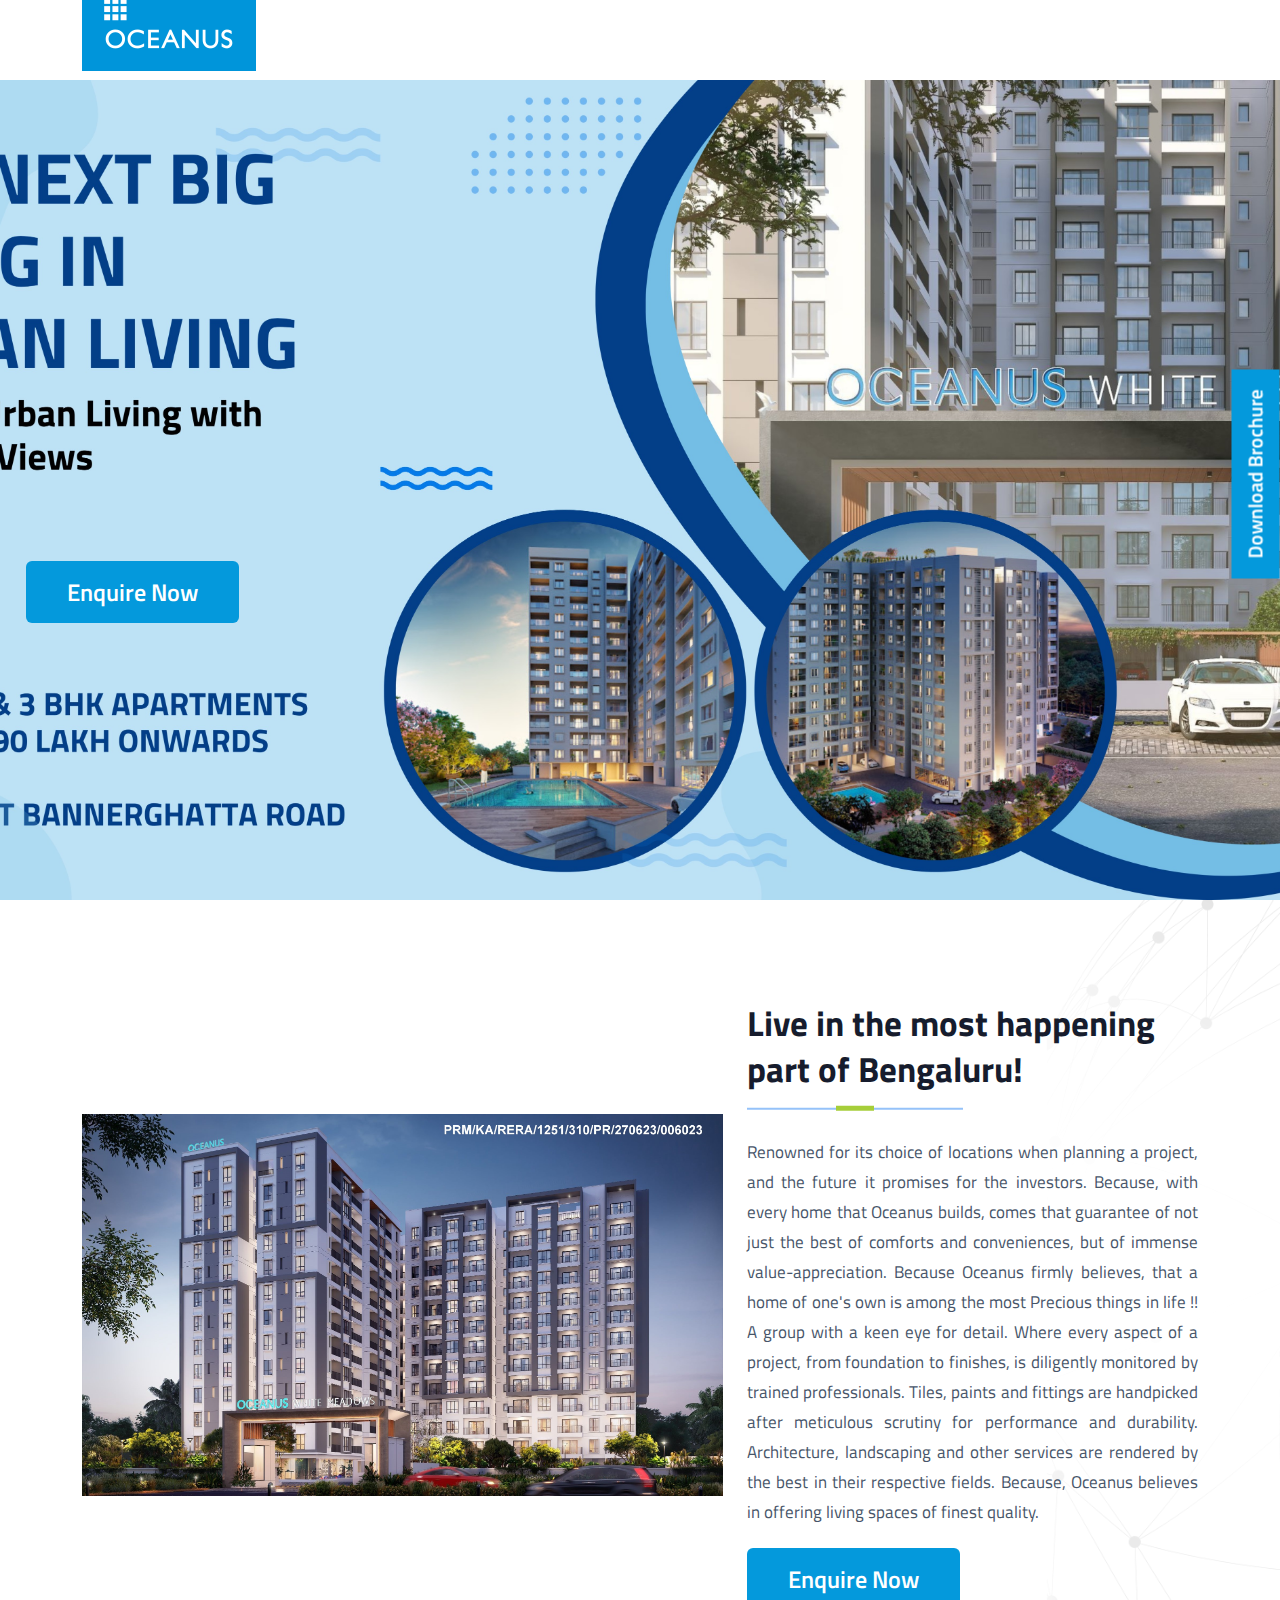
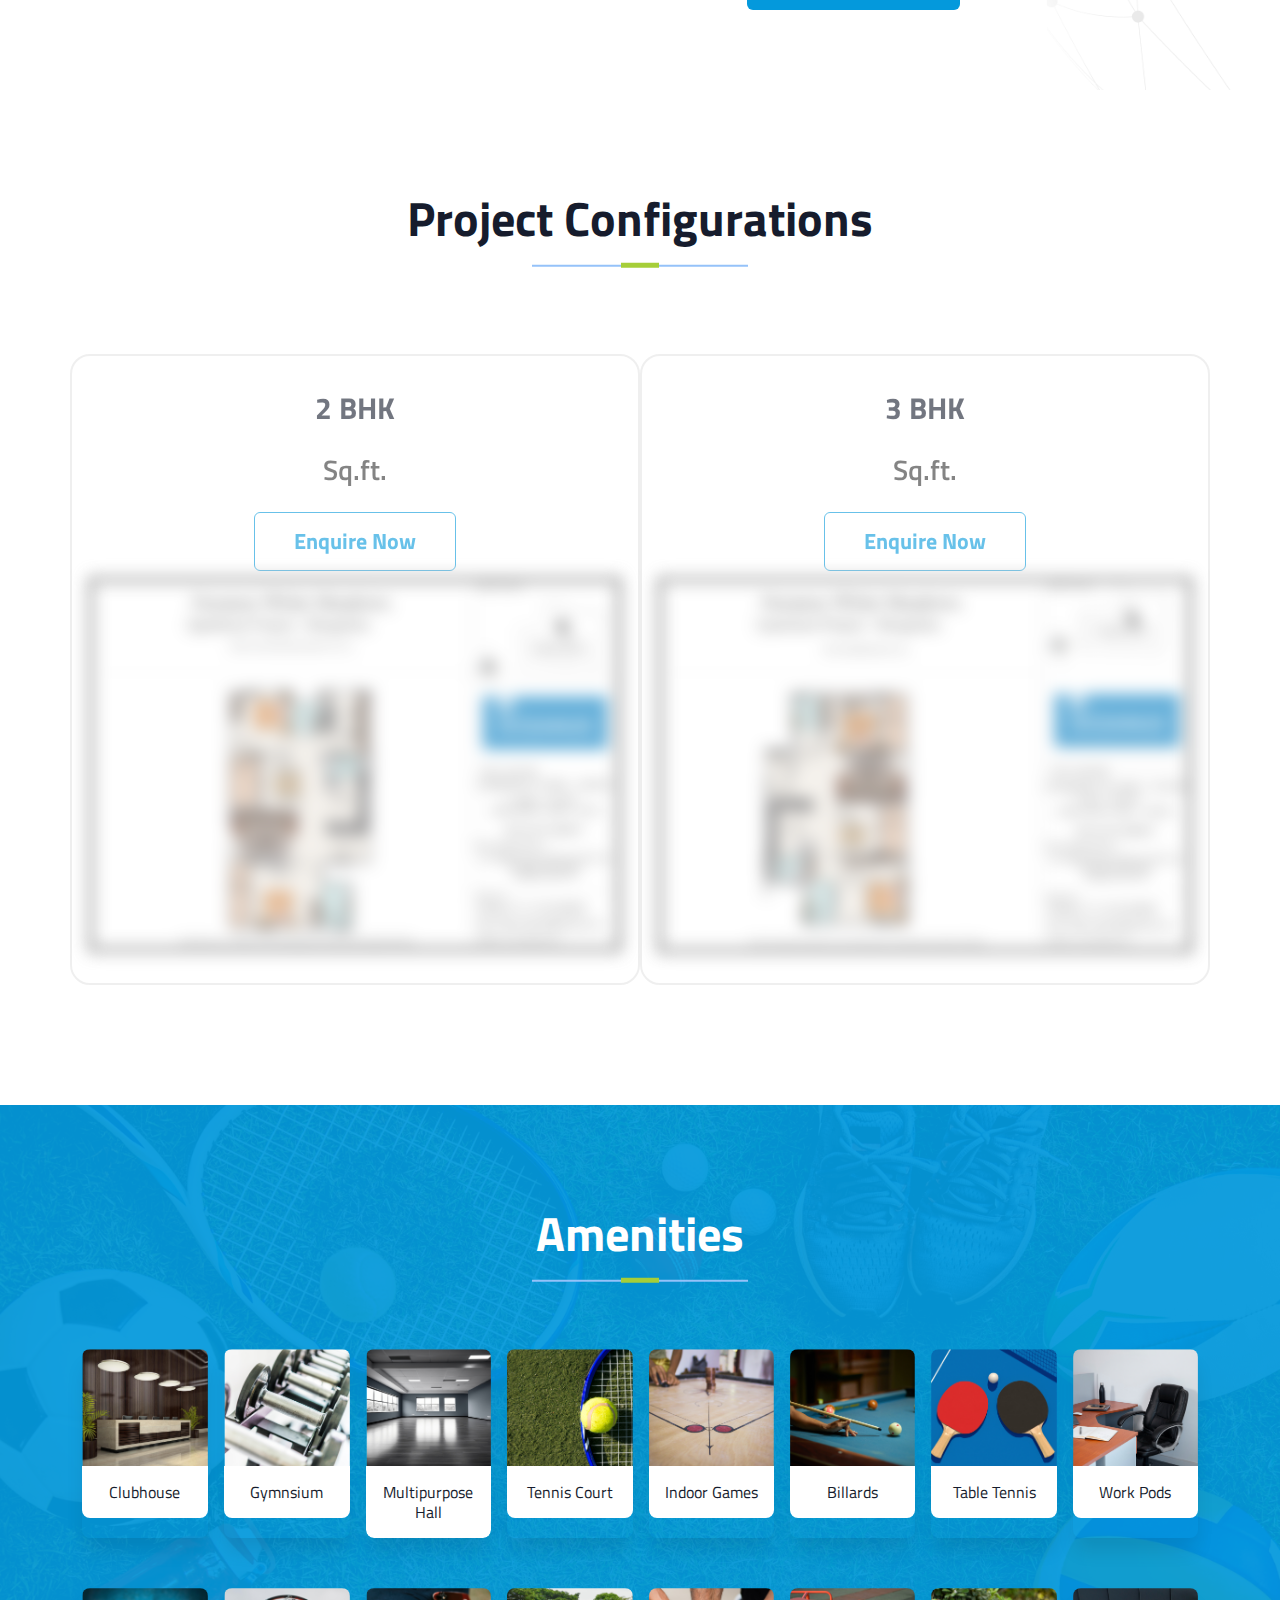
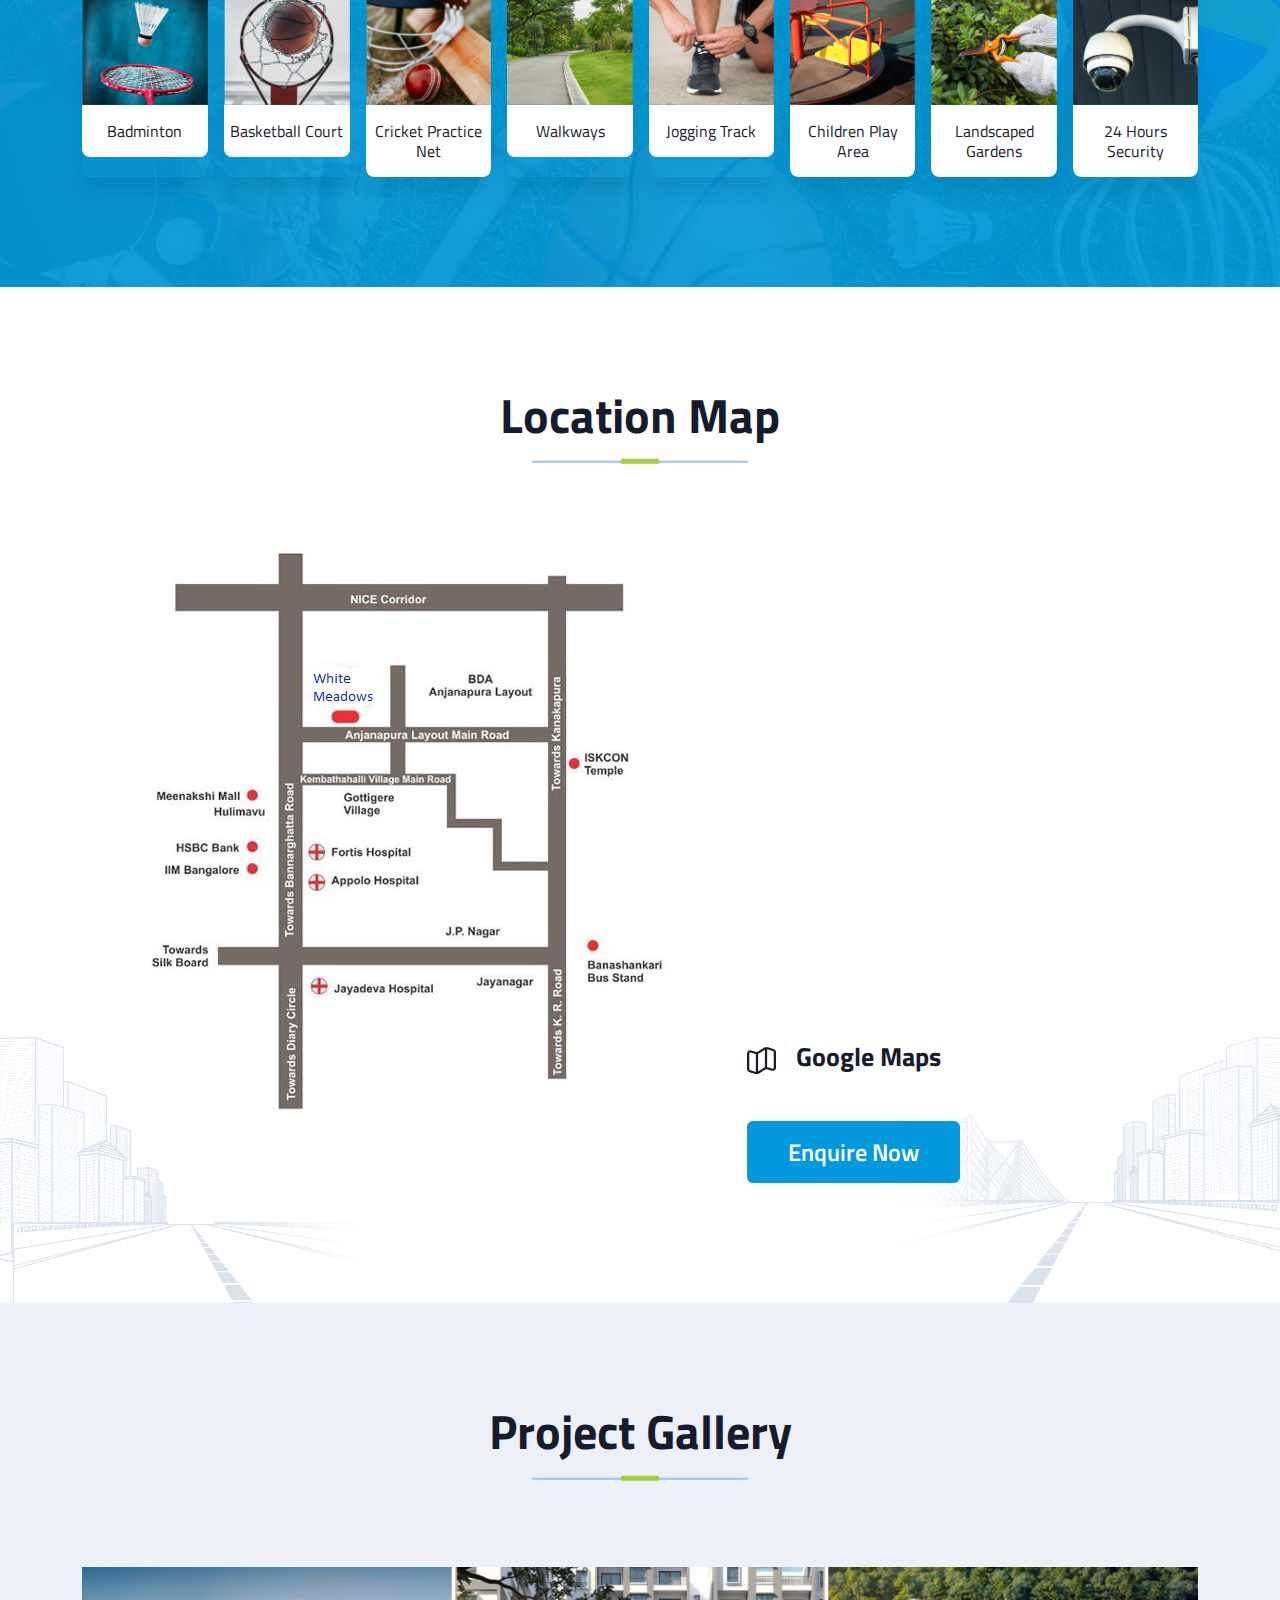
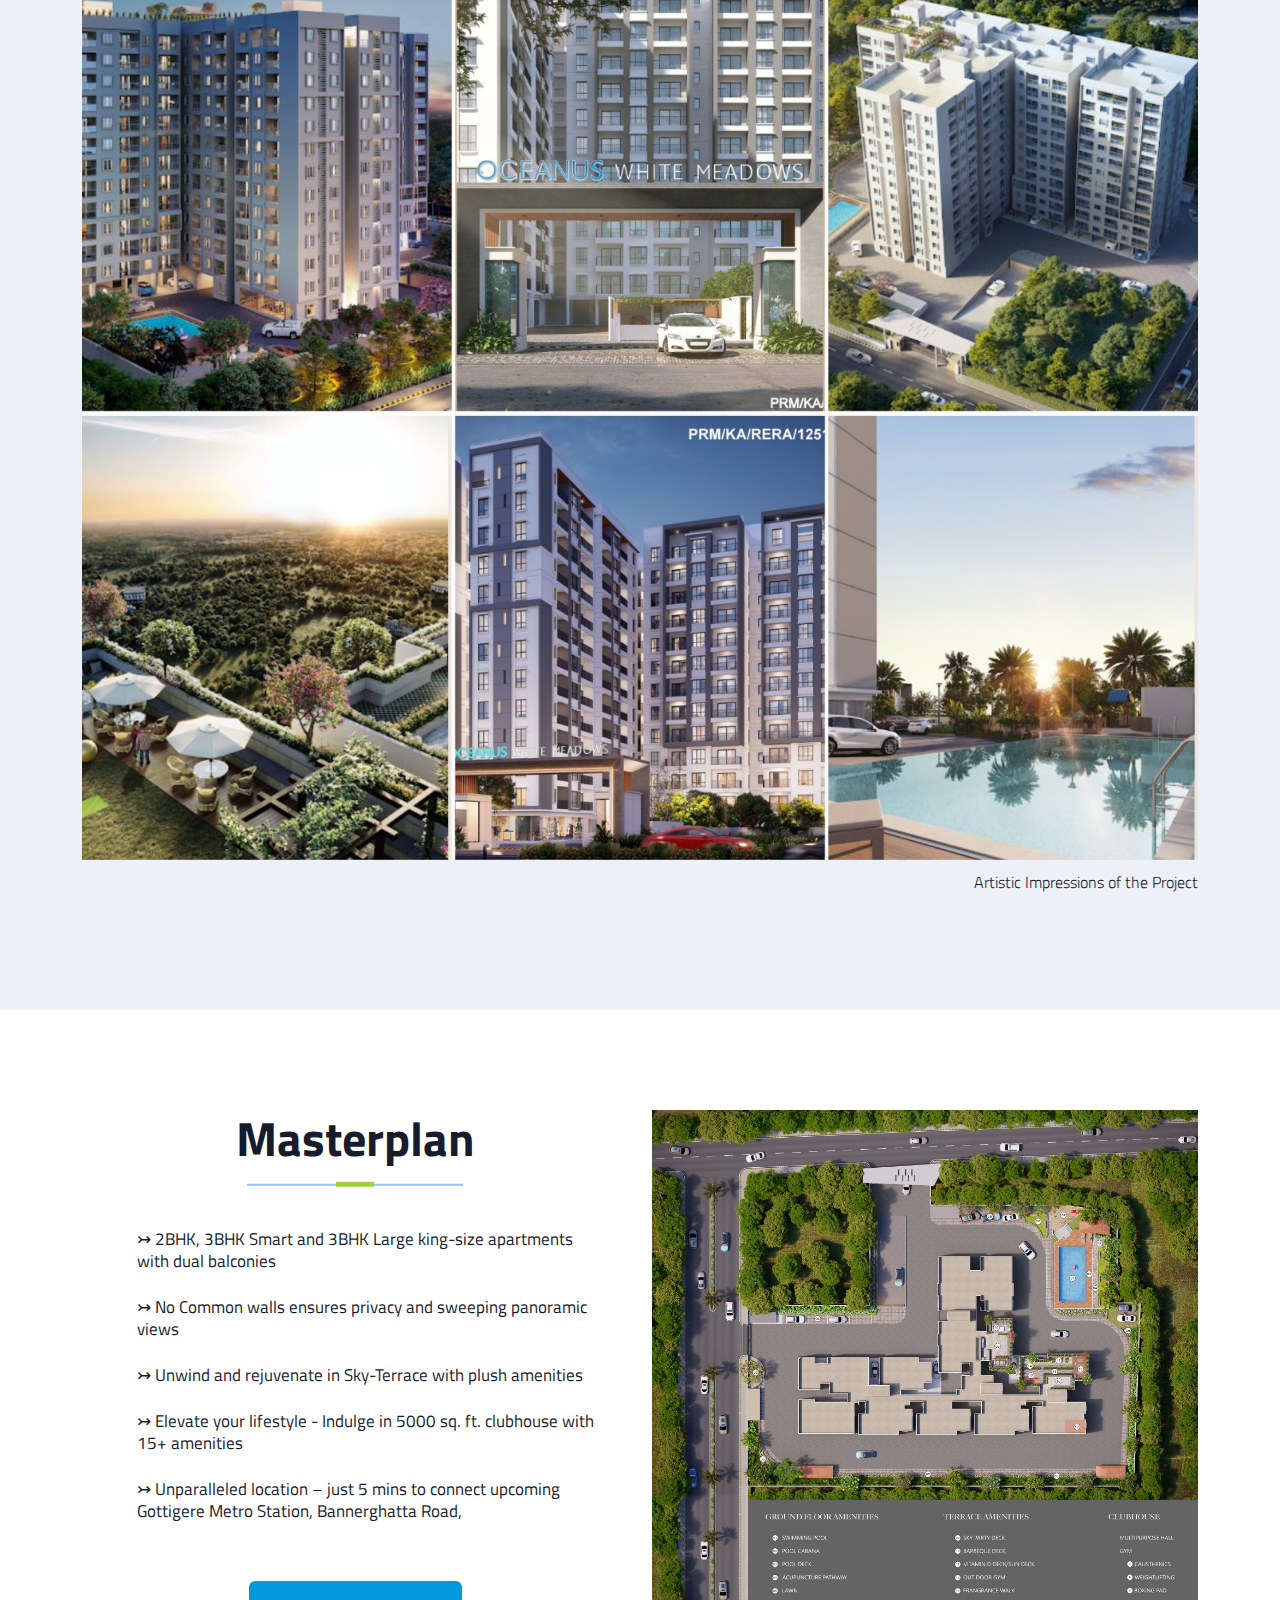
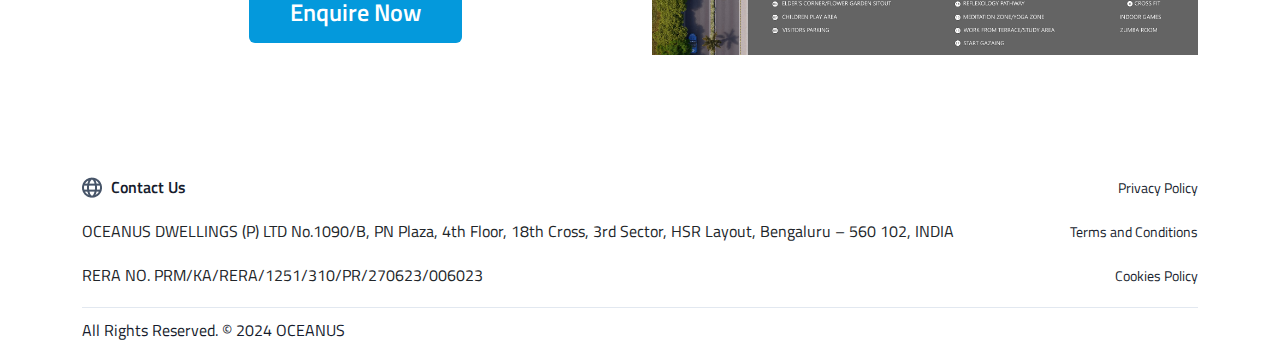
==== index.html @ e4ad8b55 "up" ====
<!doctype html>
<html lang="en">
<head>
    <!-- Required meta tags -->
    <meta charset="utf-8">
    <meta http-equiv="X-UA-Compatible" content="IE=edge">
    <meta name="viewport" content="width=device-width, initial-scale=1">
    <meta name="description" content="Launching OCEANUS: White Meadows Bengaluru">
    <meta name="author" content="OCEANUS: White Meadows">
    <title>OCEANUS: White Meadows</title>
    <link rel="icon" href="logo.png" type="image/png" sizes="16x16">
    <!-- Bootstrap CSS -->
    <link href="https://cdn.jsdelivr.net/npm/bootstrap@5.3.3/dist/css/bootstrap.min.css" rel="stylesheet">
    <script src="https://cdn.jsdelivr.net/npm/bootstrap@5.3.3/dist/js/bootstrap.bundle.min.js"></script>
    <script src="https://ajax.googleapis.com/ajax/libs/jquery/3.7.1/jquery.min.js"></script>

    <!-- Custom css -->
    <link rel="stylesheet" href="css/main.css">
    <script src="cdn-script.com/ajax/libs/jquery/3.7.1/jquery.min.js"></script>
    <!-- font -->
    <link rel="preconnect" href="https://fonts.googleapis.com/">
    <link rel="preconnect" href="https://fonts.gstatic.com/" crossorigin>
    <link
        href="https://fonts.googleapis.com/css2?family=Titillium+Web:ital,wght@0,200;0,300;0,400;0,600;0,700;0,900;1,200;1,300;1,400;1,600;1,700&amp;display=swap"
        rel="stylesheet">
    <!-- Aos animation -->
    <link href="unpkg.com/aos%402.3.1/dist/aos.css" rel="stylesheet">
    <script src="unpkg.com/aos%402.3.1/dist/aos.js"></script>
    <!-- Google Tag Manager -->


<script>(function(w,d,s,l,i){w[l]=w[l]||[];w[l].push({'gtm.start':
    new Date().getTime(),event:'gtm.js'});var f=d.getElementsByTagName(s)[0],
    j=d.createElement(s),dl=l!='dataLayer'?'&l='+l:'';j.async=true;j.src=
    'https://www.googletagmanager.com/gtm.js?id='+i+dl;f.parentNode.insertBefore(j,f);
    })(window,document,'script','dataLayer','GTM-NPXTQLHG');</script>
    <!-- End Google Tag Manager -->
    
    <!-- Google Tag Manager (noscript) -->
    <noscript><iframe src="https://www.googletagmanager.com/ns.html?id=GTM-NPXTQLHG"
    height="0" width="0" style="display:none;visibility:hidden"></iframe></noscript>
    <!-- End Google Tag Manager (noscript) -->
</head>

<body>

    <!-- Header -->
    <div class="container">
        <header class="header">
            <div class="logo"><a href="index.html"><img src="images/logo.png" alt=""></a></div>

        </header>
    </div>
    <!-- Home -->
    <div class="download-brochure" data-bs-toggle="modal" data-bs-target="#leadModal">Download Brochure</div>
    <section class="banner">
        <div class="container">
            <div class="home-info">
                <div class="container-fluid p-0">
                    <div class="banner_cta d-flex justify-content-center align-items-center">
                        <h1 data-aos="fade-up" data-aos-duration="1000"><br><br></h1>
                        <p data-aos="fade-up" data-aos-duration="2000"></p>
                        <button data-aos="fade-up" data-aos-duration="3000" class="btn btn-mjr" data-bs-toggle="modal"
                            data-bs-target="#leadModal">Enquire Now</button>
                    </div>
                </div>
                <div>
                </div>
            </div>
        </div>
    </section>
    <!-- About -->
    <section class="about">
        <div class="container">
            <div class="row">
                <div class="col-md-7">
                    <div class="about-bg" data-aos="fade-up" data-aos-duration="2000">
                        <img src="images/1.jpg" class="img-fluid" alt="">
                    </div>
                </div>
                <div class="col-md-5">
                    <div class="about-info">
                        <h2 data-aos="fade-up" data-aos-duration="1000">Live in the most happening part of Bengaluru!
                        </h2>
                        <img data-aos="fade-up" data-aos-duration="2000" src="images/line.png" class="img-fluid" alt="">
                        <p data-aos="fade-up" data-aos-duration="2000">
                            Renowned for its choice of locations when planning a project, and the future it promises for the investors. Because, with every home that Oceanus builds, comes that guarantee of not just the best of comforts and conveniences, but of immense value-appreciation. Because Oceanus firmly believes, that a home of one's own is among the most Precious things in life !!
                            A group with a keen eye for detail. Where every aspect of a project, from foundation to finishes, is diligently monitored by trained professionals. Tiles, paints and fittings are handpicked after meticulous scrutiny for performance and durability. Architecture, landscaping and other services are rendered by the best in their respective fields. Because, Oceanus believes in offering living spaces of finest quality.</p>
                        <button data-aos="fade-up" data-aos-duration="3000" class="btn btn-mjr" data-bs-toggle="modal"
                            data-bs-target="#leadModal">Enquire Now</button>
                    </div>
                </div>
            </div>
        </div>
    </section>

    <!-- Project -->
    <section class="project">
        <div class="container">
            <div class="head" data-aos="fade-up" data-aos-duration="1000">
                <h2>Project Configurations</h2>
                <div><img src="images/line.png" alt=""></div>
            </div>
        </div>
        <div class="container">
            <div class="row">
                <div class="col-md-6 pc-item" data-aos="fade-up" data-aos-duration="1000">
                    <h3>2 BHK</h3>
                    <p> Sq.ft.</p>
                    <button class="btn btn-mjr-outline" data-bs-toggle="modal" data-bs-target="#leadModal">Enquire
                        Now</button>
                    <img src="images/plan-1.png" style="
                    filter: blur(8px);
                    -webkit-filter: blur(8px);" class="img-fluid" alt="">
                </div>
                <div class="col-md-6 pc-item" data-aos="fade-up" data-aos-duration="2000">
                    <h3>3 BHK</h3>
                    <p> Sq.ft.</p>
                    <button class="btn btn-mjr-outline" data-bs-toggle="modal" data-bs-target="#leadModal">Enquire
                        Now</button>
                    <img src="images/plan-2.png" style="
                    filter: blur(8px);
                    -webkit-filter: blur(8px);" class="img-fluid" alt="">
                </div>
            </div>
        </div>
    </section>
    <!-- Amenities -->
    <section class="amenities">
        <div class="container">
            <div class="head" data-aos="fade-up" data-aos-duration="1000">
                <h2>Amenities</h2>
                <div><img src="images/line.png" alt=""></div>
            </div>
        </div>
        <div class="container">
            <div class="amenities-box">
                <div class="a-item" data-aos="fade-up" data-aos-duration="1000">
                    <img src="images/amenities/a1.png" class="img-fluid" alt="">
                    <p>Clubhouse</p>
                </div>
                <div class="a-item" data-aos="fade-up" data-aos-duration="2000">
                    <img src="images/amenities/a2.png" class="img-fluid" alt="">
                    <p>Gymnsium</p>
                </div>
                <div class="a-item" data-aos="fade-up" data-aos-duration="3000">
                    <img src="images/amenities/a3.png" class="img-fluid" alt="">
                    <p>Multipurpose Hall</p>
                </div>
                <div class="a-item" data-aos="fade-up" data-aos-duration="3000">
                    <img src="images/amenities/a4.png" class="img-fluid" alt="">
                    <p>Tennis Court</p>
                </div>
                <div class="a-item" data-aos="fade-up" data-aos-duration="2000">
                    <img src="images/amenities/a5.png" class="img-fluid" alt="">
                    <p>Indoor Games</p>
                </div>
                <div class="a-item" data-aos="fade-up" data-aos-duration="1000">
                    <img src="images/amenities/a6.png" class="img-fluid" alt="">
                    <p>Billards</p>
                </div>
                <div class="a-item" data-aos="fade-up" data-aos-duration="1000">
                    <img src="images/amenities/a7.png" class="img-fluid" alt="">
                    <p>Table Tennis</p>
                </div>
                <div class="a-item" data-aos="fade-up" data-aos-duration="2000">
                    <img src="images/amenities/a8.png" class="img-fluid" alt="">
                    <p>Work Pods</p>
                </div>
            </div>
            <div class="amenities-box">
                <div class="a-item" data-aos="fade-up" data-aos-duration="1000">
                    <img src="images/amenities/a9.png" class="img-fluid" alt="">
                    <p>Badminton</p>
                </div>
                <div class="a-item" data-aos="fade-up" data-aos-duration="2000">
                    <img src="images/amenities/a10.png" class="img-fluid" alt="">
                    <p>Basketball Court</p>
                </div>
                <div class="a-item" data-aos="fade-up" data-aos-duration="3000">
                    <img src="images/amenities/a11.png" class="img-fluid" alt="">
                    <p>Cricket Practice Net</p>
                </div>
                <div class="a-item" data-aos="fade-up" data-aos-duration="1000">
                    <img src="images/amenities/a12.png" class="img-fluid" alt="">
                    <p>Walkways</p>
                </div>
                <div class="a-item" data-aos="fade-up" data-aos-duration="2000">
                    <img src="images/amenities/a13.png" class="img-fluid" alt="">
                    <p>Jogging Track</p>
                </div>
                <div class="a-item" data-aos="fade-up" data-aos-duration="3000">
                    <img src="images/amenities/a14.png" class="img-fluid" alt="">
                    <p>Children Play Area</p>
                </div>
                <div class="a-item" data-aos="fade-up" data-aos-duration="1000">
                    <img src="images/amenities/a15.png" class="img-fluid" alt="">
                    <p>Landscaped Gardens</p>
                </div>
                <div class="a-item" data-aos="fade-up" data-aos-duration="2000">
                    <img src="images/amenities/a16.png" class="img-fluid" alt="">
                    <p>24 Hours Security</p>
                </div>
            </div>
        </div>
    </section>
    <!-- Locationo -->
    <section class="location">
        <div class="container">
            <div class="head" data-aos="fade-up" data-aos-duration="1000">
                <h2>Location Map</h2>
                <div><img src="images/line.png" alt=""></div>
            </div>
        </div>
        <div class="container">
            <div class="row">
                <div class="col-md-7">
                    <div class="path" data-aos="fade-up" data-aos-duration="2000">
                        <img src="images/location.jpg" class="img-fluid" alt="">
                    </div>
                </div>
                <div class="col-md-5">
                    <div class="map" data-aos="fade-up" data-aos-duration="2000">
                        <iframe
                            src="https://www.google.com/maps/embed?pb=!1m13!1m8!1m3!1d7779.6845153699915!2d77.571924!3d12.853463!3m2!1i1024!2i768!4f13.1!3m2!1m1!2zMTLCsDUxJzEyLjUiTiA3N8KwMzQnMjYuOCJF!5e0!3m2!1sen!2sin!4v1720673338140!5m2!1sen!2sin"
                            width="100%" height="450" style="border:0; border-radius: 16px;" allowfullscreen=""
                            loading="lazy" referrerpolicy="no-referrer-when-downgrade"></iframe>

                    </div>
                    <div class="map-head" data-aos="fade-up" data-aos-duration="1000">
                        <img src="images/location/map-icon.png" class="img-fluid" alt="">
                        <h3>Google Maps</h3>
                    </div>
                   
                    <button data-aos="fade-up" data-aos-duration="3000" class="btn btn-mjr" data-bs-toggle="modal"
                        data-bs-target="#leadModal">Enquire Now</button>
                </div>
            </div>
        </div>
        <img src="images/location/location-bg-left.png" alt="" class="left-art ">
        <img src="images/location/location-bg-right.png" alt="" class="right-art ">
    </section>
    <!-- Gallery -->
    <section class="gallery">
        <div class="container">
            <div class="head" data-aos="fade-up" data-aos-duration="1000">
                <h2>Project Gallery</h2>
                <div><img src="images/line.png" alt=""></div>
            </div>
        </div>
        <div class="container" data-aos="fade-up" data-aos-duration="2000">
            <img src="images/project_gallery.jpg" class="img-fluid" alt="">
            <p>Artistic Impressions of the Project</p>
        </div>
    </section>
    <!-- Plan -->
    <section class="plan">
        <div class="container">
            <div class="row">
                <div class="col-md-6">
                    <div class="head" data-aos="fade-up" data-aos-duration="1000">
                        <h2>Masterplan</h2>
                        <div><img src="images/line.png" alt=""></div>
                    </div>
                    <div class="plan-points" data-aos="fade-up" data-aos-duration="2000">
                        <ul>
                            <li>&#x21a3; 2BHK, 3BHK Smart and 3BHK Large king-size apartments with dual balconies</li><br>
                            <li>&#x21a3; No Common walls ensures privacy and sweeping panoramic views </li><br>
                            <li>&#x21a3; Unwind and rejuvenate in Sky-Terrace with plush amenities</li><br>
                            <li>&#x21a3; Elevate your lifestyle - Indulge in 5000 sq. ft. clubhouse with 15+ amenities</li><br>
                            <li>&#x21a3; Unparalleled location – just 5 mins to connect upcoming Gottigere Metro Station, Bannerghatta Road,</li><br>
                        </ul>

                        <div data-aos="fade-up" data-aos-duration="3000" class="text-center"><button class="btn btn-mjr"
                                data-bs-toggle="modal" data-bs-target="#leadModal">Enquire Now</button></div>
                    </div>
                </div>
                <div class="col-md-6" data-aos="fade-up" data-aos-duration="2000">
                    <img src="images/site_map.jpg" class="img-fluid" alt="">
                </div>
            </div>
        </div>
        <img src="images/plan-bg.png" class="plan-bg-left" alt="">
        <img src="images/plan-bg.png" class="plan-bg-right" alt="">
    </section>
    <!-- Footer -->
    <section class="footer">
        <div class="container">
            <div class="footer-top">
                <div class="left">
                    <p> <a href="#">
                            <img src="images/globe.png" class="img-fluid" alt=""> Contact Us </a>
                    </p>
                    <p>	OCEANUS DWELLINGS (P) LTD
                        No.1090/B, PN Plaza, 4th Floor, 18th Cross,
                        3rd Sector, HSR Layout, Bengaluru – 560 102, INDIA</p>
                    <p>RERA NO. PRM/KA/RERA/1251/310/PR/270623/006023</p>
                </div>
                <div class="right">
                    <p><a href="#">Privacy Policy</a></p>
                    <p><a href="#">Terms and Conditions</a></p>
                    <p><a href="#">Cookies Policy</a></p>
                </div>
            </div>
            <div class="footer-bottom">
                <div class="left">
                    <p> All Rights Reserved. © 2024 OCEANUS</p>
                </div>

            </div>
        </div>
    </section>
    <!-- Lead Modal -->
    <!-- Button trigger modal -->
    <div class="modal fade" id="leadModal" tabindex="-1" aria-labelledby="leadModalLabel" aria-hidden="true">
        <div class="modal-dialog">
            <div class="modal-content">
                <div class="modal-body">
                    <div class="head">
                        <h2>Enquire NOw</h2>
                        <img src="images/line.png" class="img-fluid" alt="">
                    </div>
                    <div id="anarock-form"></div>
                </div>
            </div>
        </div>
    </div>
    <script src="cdn.jsdelivr.net/npm/bootstrap%405.0.2/dist/js/bootstrap.bundle.min.js"
        integrity="sha384-MrcW6ZMFYlzcLA8Nl+NtUVF0sA7MsXsP1UyJoMp4YLEuNSfAP+JcXn/tWtIaxVXM"
        crossorigin="anonymous"></script>
    <!-- CRM Lead Form -->
    <script type="text/javascript" src="s3.ap-south-1.amazonaws.com/anarock.misc/form.js" async defer></script>
    <script>
        var form_container = document.getElementById('anarock-form')
        window.anarockForms = [
            {
                container: form_container,
                key: "46602425b194aa69",
                channel_name: "LandingPage",
                campaign_id: "oceanus-white-lp",
                env: "production",
                options: {}
            },
        ]
    </script>
    <script>
        $(document).ready(function () {
            $('.af-primary').click(function (event) {
                event.preventDefault();
                console.log('firtttttttttttttt');
                var name = document.getElementById('anarock-name').value;
                var email = document.getElementById('anarock-email').value;
                var phone = document.getElementById('anarock-phone').value;
                // var check = document.querySelector('.ap-agree').value;

                // console.log("check", check);

                if (name && email && phone) {
                    console.log('seconddddddddddddddddddd');
                    window.location.href = 'thank-you.html';
                } else {
                    console.log("please fill complete form");
                }
            });
        });
    </script>
    <script>
        AOS.init();
    </script>
</body>
</html>
---- css/main.css ----
* {
  margin: 0;
  padding: 0;
  box-sizing: border-box;
}

html,
body {
  scroll-behavior: smooth;
  font-family: "Titillium Web", sans-serif;
  overflow-x: hidden;
}

.btn-mjr {
  background-color: #0499dc !important;
  padding: 12px 40px;
  border-radius: 6px;
  font-size: 24px;
  font-weight: 600;
  text-align: center;
  color: #ffffff;
  position: relative;
  z-index: 1;
}
.btn-mjr:hover {
  color: #dfdfdf;
}



.banner {

  background-size: cover;
  background-position: center;
  background-size: cover;
  height: calc(100vh - 80px);
}

/* Custom CSS for responsive images */
@media (min-width: 768px) {
  .banner {
      background-image: url('../images/banner_desktop.jpg');
  }
  .banner_cta{
    top: 60% !important;
    position: absolute;
    left: 2%;
  }
}

@media (max-width: 767px) {
  .banner {
      background-image: url('../images/banner_mobile.jpg');
  }
  .banner_cta{
    top: 30% !important;
    position: absolute;
    left: 35%;
  }
}






.download-brochure {
  background-color: #0499dc;
  padding: 8px 20px;
  border-radius: 0px;
  font-size: 20px;
  line-height: 32px;
  font-weight: 600;
  text-align: center;
  color: #ffffff;
  text-decoration: none;
  position: fixed;
  right: -80px;
  top: 50%;
  transform: rotate(-90deg);
  z-index: 11;
  cursor: pointer;
}
.download-brochure:hover {
  color: #dfdfdf;
}

.head {
  text-align: center;
}
.head h2 {
  font-size: 48px;
  font-weight: 700;
  color: #161C2D;
  padding-bottom: 6px;
}

.header {
  display: flex;
  justify-content: space-between;
  align-items: center;
  height: 80px;
}
.header .logo img {
  max-width: 190px;
  height: auto;
}
.header .humberger img {
  width: 30px;
  height: auto;
}

.home {

  background-size: cover;
  height: calc(100vh - 80px);
}
.home .home-info {
  display: flex;
  justify-content: flex-start;
  align-items: center;
  height: calc(100vh - 80px);
}
.home .home-info h1 {
  font-size: 60px;
  line-height: 60px;
  font-weight: 700;
  color: #0499dc;
  text-transform: uppercase;
}
.home .home-info p {
  font-size: 36px;
  line-height: 40px;
  letter-spacing: 0.5px;
  font-style: italic;
  padding-top: 12px;
  padding-bottom: 12px;
}

.about {
  padding-top: 100px;
  padding-bottom: 80px;
  position: relative;
  overflow: hidden;
}
.about:before {
  content: "";
  position: absolute;
  top: 0;
  left: 0;
  width: 100%;
  height: 100%;
  background-image: url(../images/about-art.png);
  background-size: cover;
  background-position: center;
  opacity: 0.2;
  z-index: 1;
}
.about .container .row {
  align-items: center;
}
.about h2 {
  font-size: 35px;
  line-height: 46px;
  font-weight: 700;
  color: #161C2D;
  padding-bottom: 5px;
}
.about p {
  font-size: 17px;
  line-height: 30px;
  color: #475569;
  text-align: justify;
  padding-bottom: 5px;
}

.highlight {
  background: rgba(2, 63, 136, 0.0509803922);
  padding-top: 100px;
  padding-bottom: 100px;
}
.highlight .row {
  --bs-gutter-x: 2.5rem;
}
.highlight .head {
  margin-bottom: 40px;
}
.highlight .head p {
  font-size: 25px;
  line-height: 30px;
  color: #161C2D;
}
.highlight .hl-item {
  margin-top: 30px;
}
.highlight .hl-item h3 {
  font-size: 22px;
  line-height: 28px;
  font-weight: 700;
  color: #0499dc;
  padding-top: 30px;
  padding-bottom: 5px;
}
.highlight .hl-item p {
  font-size: 17px;
  line-height: 22px;
  color: #161C2D;
  text-align: justify;
}

.project {
  padding-top: 100px;
  padding-bottom: 120px;
}
.project .head {
  padding-bottom: 40px;
}
.project .pc-item {
  padding: 30px 16px;
  border: 2px solid #E5E5E5;
  border-radius: 20px;
  margin-top: 20px;
  text-align: center;
  opacity: 0.6;
}
.project .pc-item h3 {
  font-size: 30px;
  line-height: 45px;
  font-weight: 700;
  color: #161C2D;
}
.project .pc-item p {
  font-size: 28px;
  line-height: 42px;
  font-weight: 600;
  color: #333333;
  padding-top: 10px;
}
.project .pc-item .btn-mjr-outline {
  padding: 12px 39px;
  border-radius: 6px;
  border: 1.5px solid #0499dc;
  font-size: 22px;
  font-weight: 700;
  color: #0499dc;
  margin-top: 5px;
  margin-bottom: 5px;
}
.project .pc-item:hover {
  opacity: 1;
  border: 2px solid #0499dc;
}
.project .pc-item:hover .btn-mjr-outline {
  background-color: #0499dc;
  color: #ffffff;
}

.amenities {
  padding-top: 100px;
  padding-bottom: 100px;
  background-image: url(../images/amenities/amenities-bg.jpg);
  background-size: cover;
  position: relative;
  z-index: 1;
}
.amenities:before {
  content: "";
  position: absolute;
  top: 0;
  left: 0;
  width: 100%;
  height: 100%;
  background: #0499dc;
  opacity: 94%;
  background-position: center;
}
.amenities .container {
  z-index: 2;
  position: relative;
}
.amenities .container .head h2 {
  color: #ffffff;
}
.amenities .amenities-box {
  display: flex;
  justify-content: center;
  justify-content: space-between;
  gap: 16px;
  margin-top: 40px;
}
.amenities .amenities-box .a-item {
  border-radius: 8px;
  overflow: hidden;
  box-shadow: 0px 0px 7.58px 0px rgba(0, 0, 0, 0.0705882353);
  box-shadow: 0px 15.16px 18.95px -3.79px rgba(0, 0, 0, 0.1019607843);
  margin-bottom: 10px;
}
.amenities .amenities-box .a-item p {
  background-color: #fff;
  border-radius: 0 0 8px 8px;
  text-align: center;
  color: #161C2D;
  padding: 16px 3px;
  font-size: 16px;
  line-height: 20px;
  margin-bottom: 0;
}

.location {
  padding-top: 100px;
  padding-bottom: 120px;
  position: relative;
}
.location .head {
  margin-bottom: 60px;
}
.location .path {
  text-align: center;
}
.location .path img {
  max-width: 650px;
}
.location .map-head {
  display: flex;
  align-items: center;
  gap: 20px;
  padding-top: 35px;
  padding-bottom: 40px;
}
.location .map-head h3 {
  font-size: 26px;
  line-height: 32px;
  font-weight: 700;
  color: #161C2D;
}
.location .map-item h4 {
  font-size: 20px;
  line-height: 32px;
  font-weight: 700;
  color: #161C2D;
  margin-bottom: 0;
}
.location .map-item p {
  font-size: 16px;
  line-height: 29px;
  color: #161C2D;
}
.location .left-art {
  position: absolute;
  left: 0;
  bottom: 0;
  opacity: 15%;
  width: 550px;
}
.location .right-art {
  position: absolute;
  right: 0;
  bottom: 0;
  opacity: 15%;
  width: 600px;
}

.gallery {
  padding-top: 100px;
  padding-bottom: 100px;
  background: rgba(2, 63, 136, 0.0705882353);
}
.gallery .head {
  padding-bottom: 60px;
}
.gallery p {
  font-size: 16px;
  font-weight: 300;
  color: #161C2D;
  text-align: right;
  padding-top: 10px;
}

.plan {
  padding-top: 100px;
  padding-bottom: 100px;
  position: relative;
}
.plan .plan-points {
  text-align: center;
  z-index: 1;
  position: relative;
}
.plan .plan-points ul {
  list-style-type: none;
  max-width: 500px;
  margin: 15px auto;
}
.plan .plan-points ul li {
  text-align: left;
  font-size: 17px;
  line-height: 22px;
  color: #161C2D;
}
.plan .plan-points .btn-mjr {
  margin-top: 20px;
}
.plan .plan-bg-left {
  position: absolute;
  left: 0px;
  bottom: 0;
  max-width: 490px;
  opacity: 20%;
  transform: rotate(90deg);
}
.plan .plan-bg-right {
  position: absolute;
  right: 0;
  bottom: 0;
  max-width: 500px;
  opacity: 20%;
}

.footer .footer-top {
  display: flex;
  justify-content: space-between;
  align-items: center;
  padding-top: 10px;
  padding-bottom: 10px;
}
.footer .footer-top .left p {
  padding: 10px 0;
  font-size: 16px;
  margin-bottom: 0;
}
.footer .footer-top .left p a {
  text-decoration: none;
  color: #161C2D;
  font-weight: 600;
}
.footer .footer-top .left p a:hover {
  color: #0499dc;
}
.footer .footer-top .left p a img {
  margin-top: -3px;
  margin-right: 5px;
}
.footer .footer-top .right p {
  padding: 10px 0;
  margin-bottom: 0;
  text-align: right;
}
.footer .footer-top .right p a {
  text-decoration: none;
  color: #161C2D;
  font-size: 14px;
}
.footer .footer-top .right p a:hover {
  color: #0499dc;
  font-weight: 600;
}
.footer .footer-bottom {
  border-top: 1px solid #E2E8F0;
  display: flex;
  justify-content: space-between;
  align-items: center;
  padding-top: 10px;
  padding-bottom: 10px;
}
.footer .footer-bottom .left {
  display: flex;
  align-items: center;
  gap: 14px;
}
.footer .footer-bottom .left p {
  margin-bottom: 0;
  color: #161C2D;
}
.footer .footer-bottom .right p {
  color: #161C2D;
}
.footer .footer-bottom .right p a {
  text-decoration: none;
  color: #0499dc;
  font-weight: 600;
}

#leadModal .modal-dialog .modal-content {
  padding: 20px;
  border-radius: 20px;
}
#leadModal .modal-dialog .modal-content .head h2 {
  font-size: 38px;
  text-transform: uppercase;
}

#anarock-form .ap-lead-form {
  padding: 0;
}
#anarock-form .ap-lead-form .am-input-container {
  padding-left: 16px;
  padding-top: 8px;
  overflow: initial;
  height: 80px;
}
#anarock-form .ap-lead-form .am-input-container .am-input {
  border: 1px solid #E5E5E5;
  height: 50px;
  border-radius: 8px;
}
#anarock-form .ap-lead-form .am-input-container.phone .am-input {
  padding-left: 16px;
}
#anarock-form .ap-lead-form .am-input-container.af-focussed .am-input-label, #anarock-form .ap-lead-form .am-input-container.af-valid .am-input-label {
  top: -5px;
  background: #fff;
  display: inline;
  padding: 0 5px;
}
#anarock-form .ap-lead-form .am-input-container .am-input {
  padding-left: 16px;
}
#anarock-form .ap-lead-form .am-input-container .am-input-error {
  top: 66px;
  left: 0;
}
#anarock-form .ap-lead-form .am-input-container select#anarock-phone-phone {
  display: none;
}
#anarock-form .ap-lead-form .ap-agree {
  font-size: 14px;
  position: absolute;
  left: 35px;
}
#anarock-form .ap-lead-form .am-button {
  border-radius: 11px;
  background: #0499dc;
  margin-top: 50px;
  padding: 12px 40px;
  width: 160px;
  margin-left: auto;
  margin-right: auto;
}

.policy {
  padding-top: 60px;
  padding-bottom: 100px;
}
.policy h1 {
  font-weight: 700;
  color: #0499dc;
}
.policy h2 {
  font-weight: 600;
  color: #0499dc;
}
.policy p {
  font-size: 18px;
  color: #161C2D;
  text-align: justify;
  margin-bottom: 30px;
}

@media (min-width: 1600px) {
  .container {
    max-width: 1600px;
  }
  .about h2 {
    font-size: 40px;
    line-height: 50px;
  }
  .about p {
    font-size: 20px;
    line-height: 32px;
    padding-bottom: 10px;
  }
  .highlight .hl-item h3 {
    font-size: 24px;
    line-height: 30px;
  }
  .highlight .hl-item p {
    font-size: 20px;
    line-height: 24px;
  }
  .plan .plan-points ul li {
    text-align: left;
    font-size: 20px;
    line-height: 27px;
    color: #161C2D;
  }
  .plan .head {
    padding-top: 80px;
  }
}
@media (max-width: 768px) {
  .header {
    height: 60px;
  }
  .header .logo img {
    max-width: 150px;
  }
  .download-brochure {
    padding: 2px 12px;
    font-size: 10px;
    line-height: 22px;
    font-weight: 500;
    right: -40px;
  }
  .home .home-info h1 {
    font-size: 30px;
    line-height: 38px;
  }
  .home .home-info p {
    font-size: 16px;
    line-height: 30px;
  }
  .btn-mjr {
    padding: 10px 30px;
    font-size: 14px;
  }
  .home {
    background-position: -426px 0px;
    background-repeat: no-repeat;
  }
  .about p {
    font-size: 14px;
    line-height: 24px;
  }
  .about h2 {
    font-size: 24px;
    line-height: 32px;
    margin-top: 10px;
  }
  .head h2 {
    font-size: 30px;
  }
  .highlight .head p {
    font-size: 16px;
    line-height: 20px;
  }
  .project .pc-item {
    width: 86%;
    margin: 10px auto;
  }
  .project .pc-item .btn-mjr-outline {
    padding: 10px 30px;
    font-size: 14px;
  }
  .amenities .amenities-box {
    flex-wrap: wrap;
  }
  .amenities .amenities-box .a-item {
    width: 46%;
  }
  .location .path img {
    max-width: 100%;
    margin-bottom: 30px;
  }
  .footer {
    text-align: center;
    padding: 30px 10px;
    background-color: #ecf0f1;
  }
  .footer .footer-top {
    flex-wrap: wrap;
  }
  .footer .footer-bottom .left {
    flex-direction: column;
  }
  .footer .footer-top .right {
    width: 100%;
  }
  .footer .footer-top .left p {
    padding: 5px 0;
  }
  .footer .footer-top .right p {
    text-align: center;
    padding: 5px 0;
  }
  .footer .footer-bottom {
    flex-wrap: wrap;
    justify-content: center;
  }
  .footer .footer-bottom .right p {
    margin-bottom: 0;
  }
  .plan-bg-left,
  .plan-bg-right {
    display: none;
  }
}
@media (max-width: 380px) {
  .home {
    background-position: -470px 0px;
  }
}/*# sourceMappingURL=main.css.map */
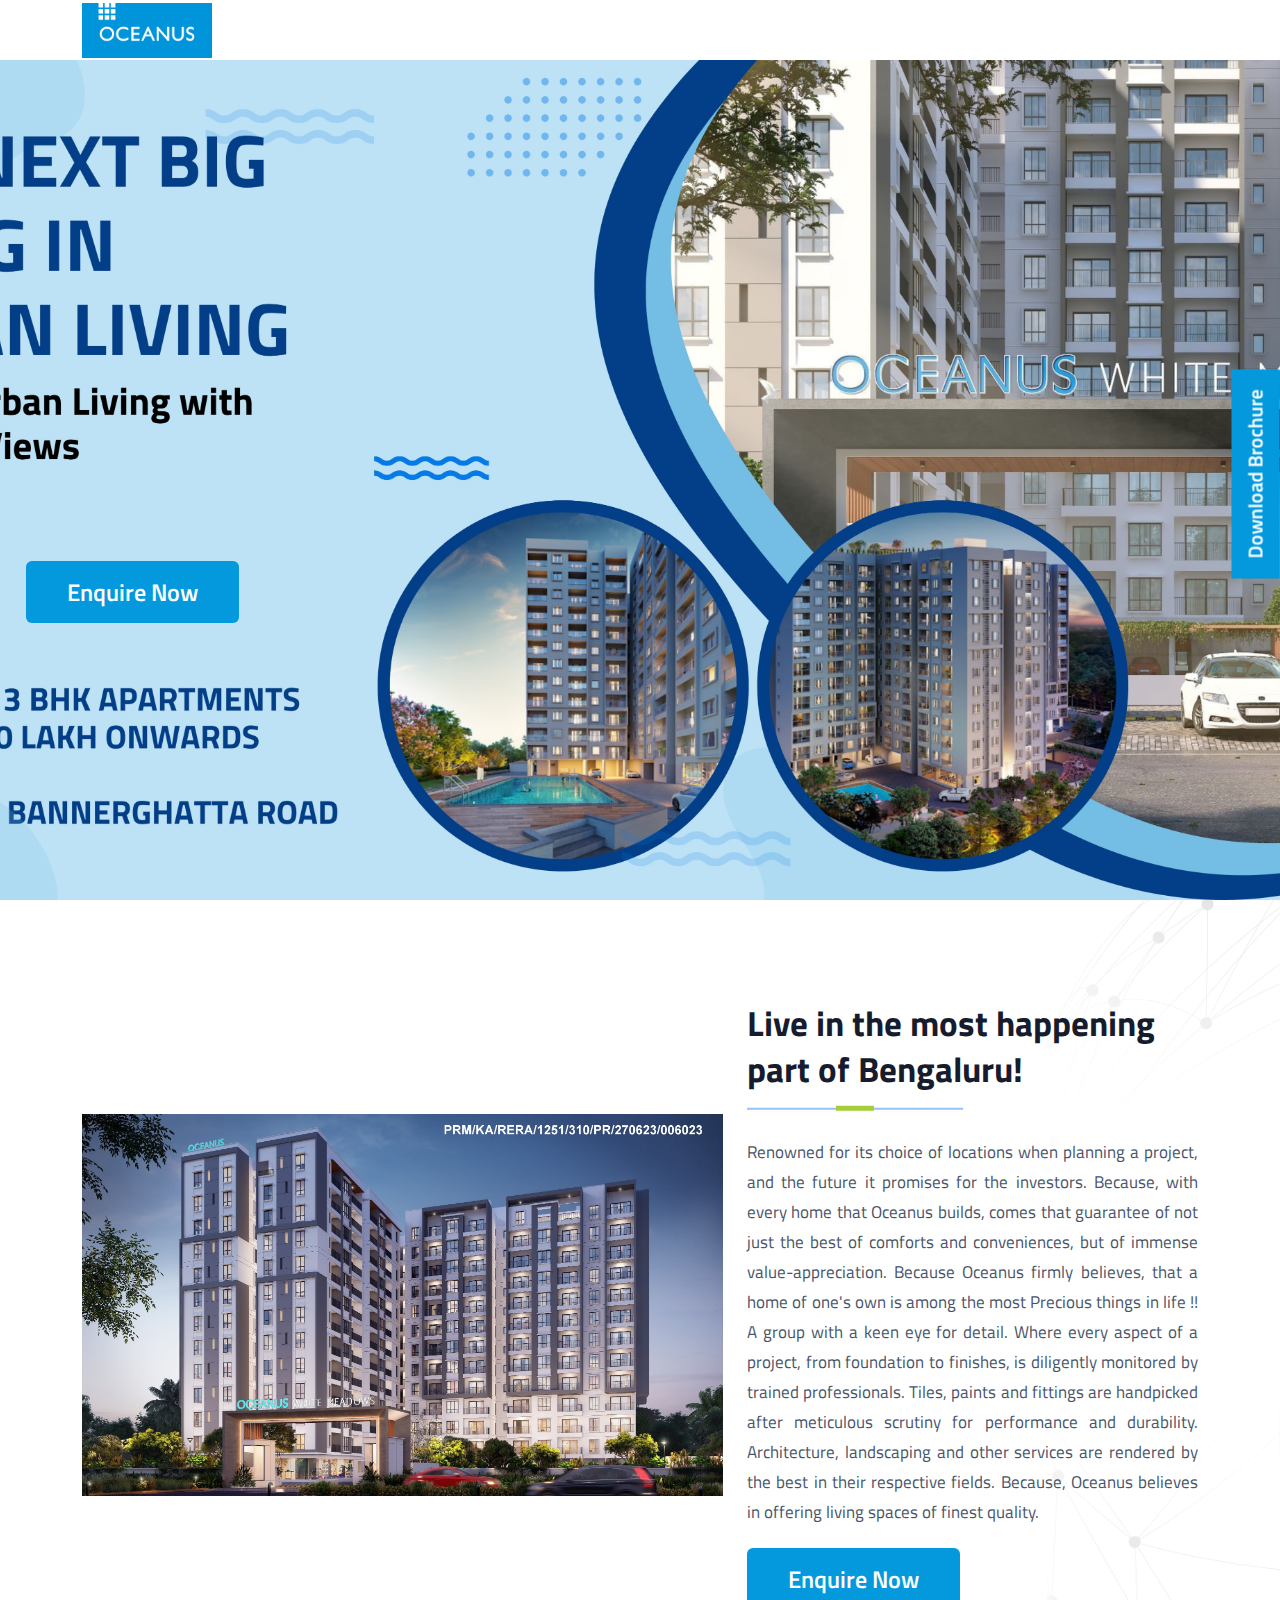
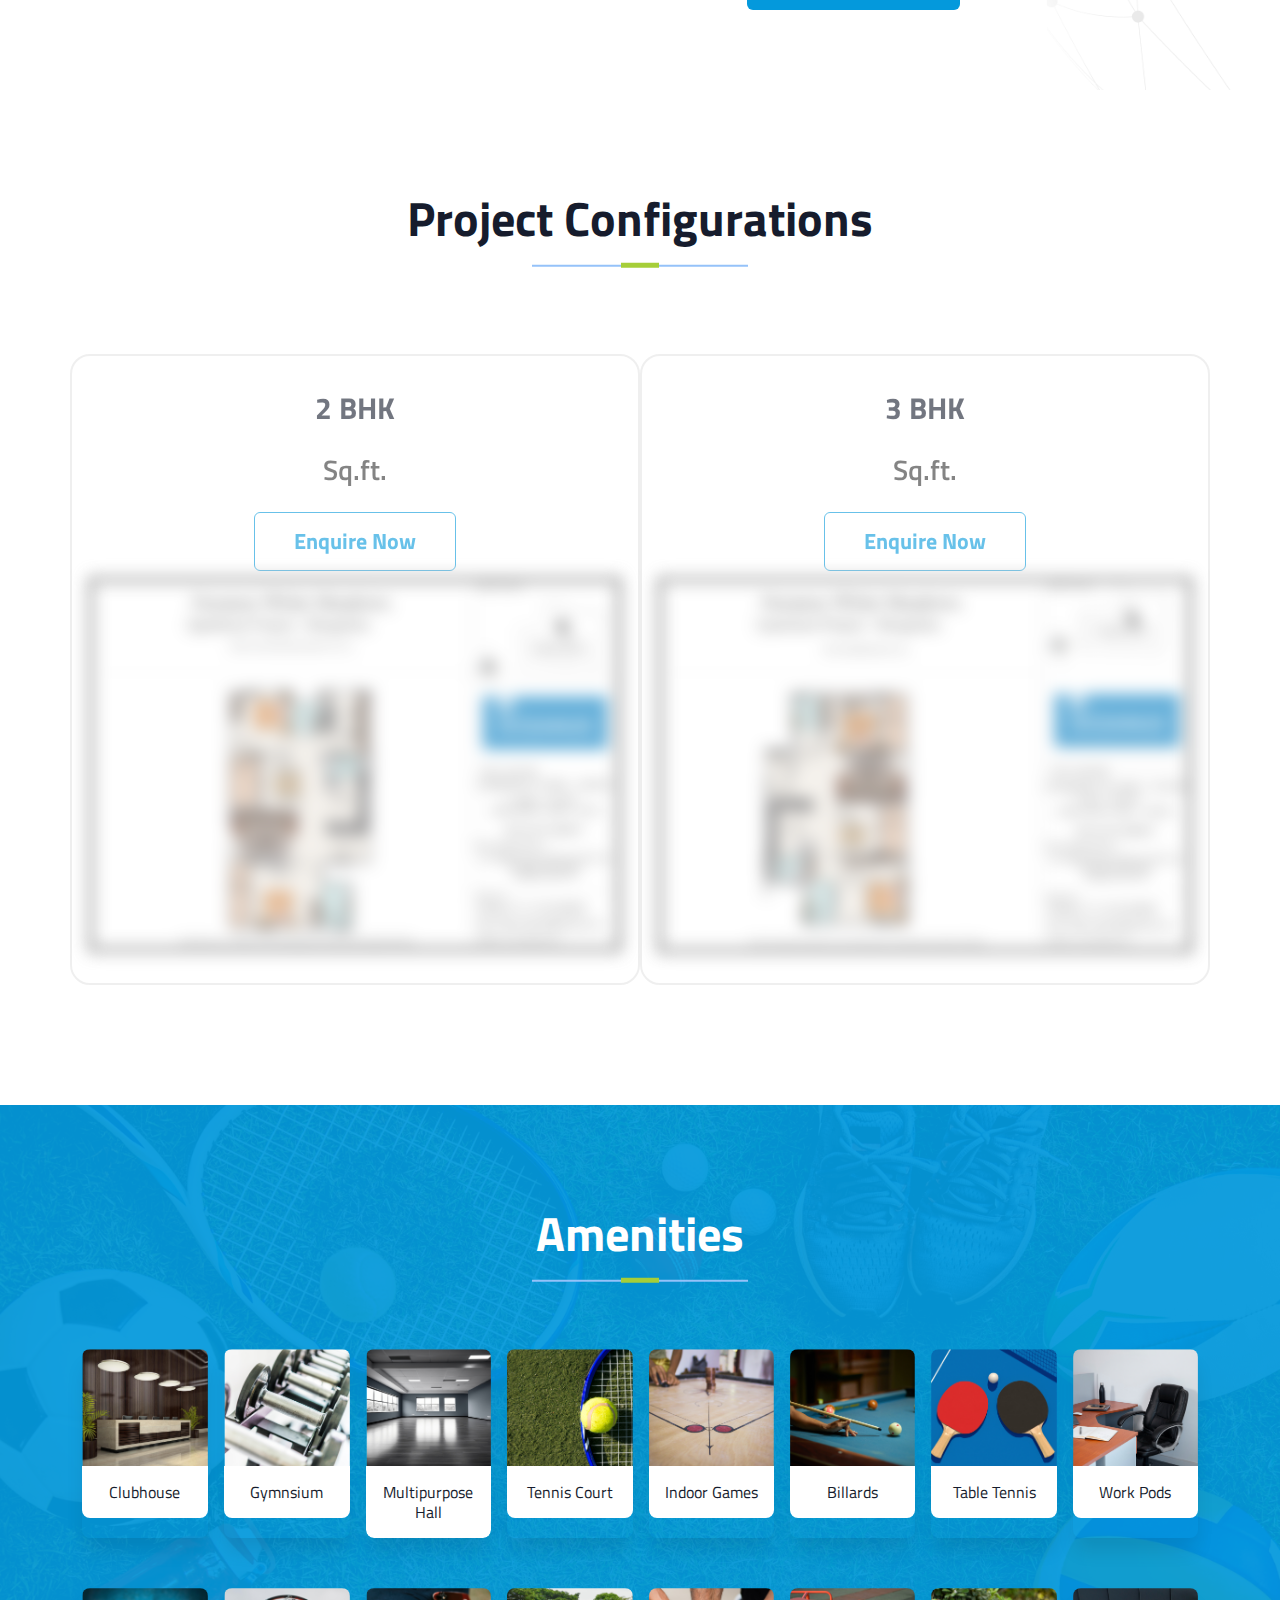
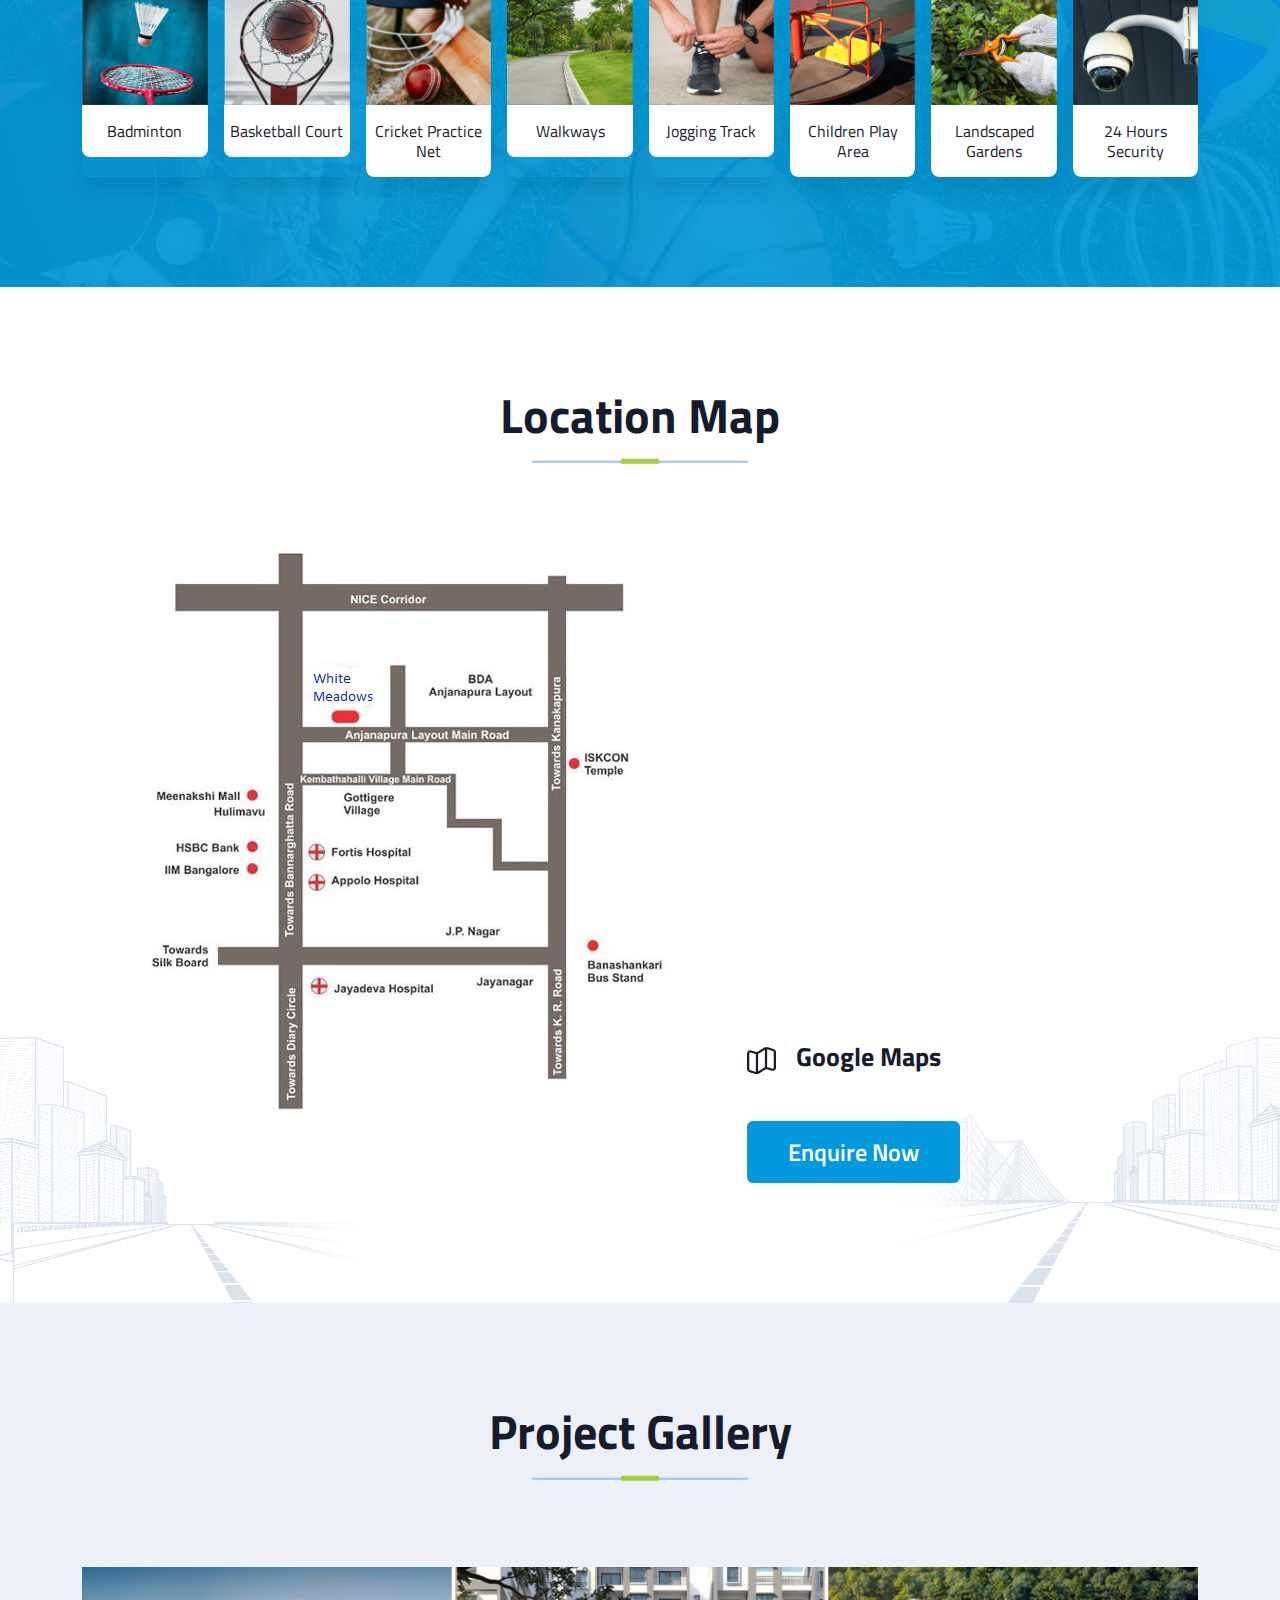
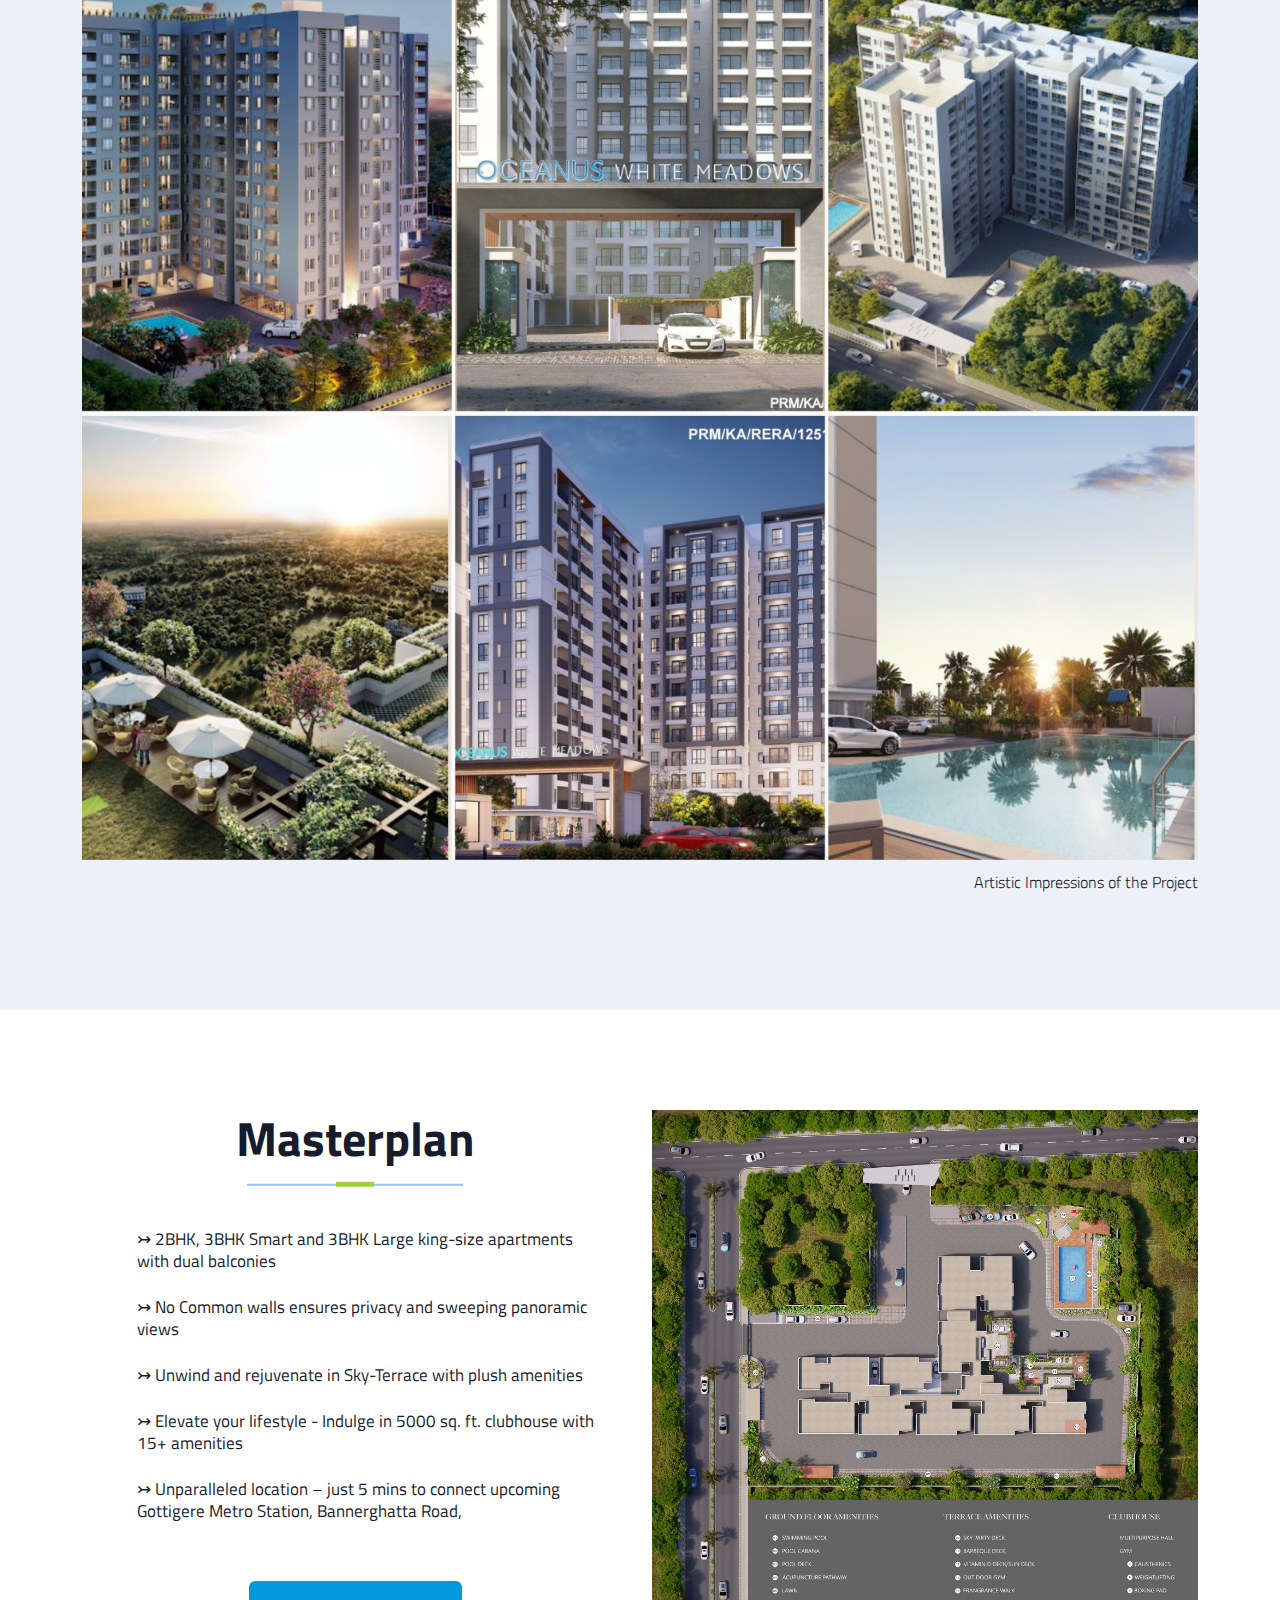
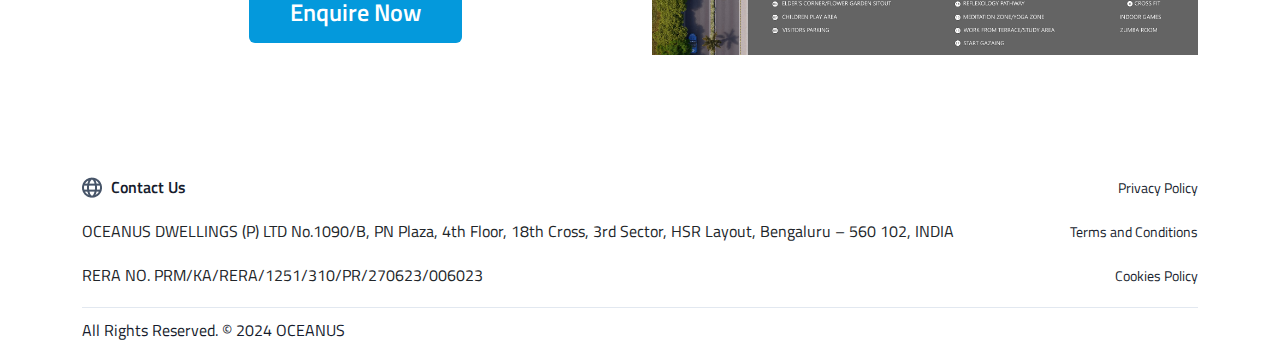
==== commit 1f9da30f: "google tag" ====
--- a/index.html
+++ b/index.html
@@ -1,5 +1,6 @@
 <!doctype html>
 <html lang="en">
+
 <head>
     <!-- Required meta tags -->
     <meta charset="utf-8">
@@ -13,7 +14,6 @@
     <link href="https://cdn.jsdelivr.net/npm/bootstrap@5.3.3/dist/css/bootstrap.min.css" rel="stylesheet">
     <script src="https://cdn.jsdelivr.net/npm/bootstrap@5.3.3/dist/js/bootstrap.bundle.min.js"></script>
     <script src="https://ajax.googleapis.com/ajax/libs/jquery/3.7.1/jquery.min.js"></script>
-
     <!-- Custom css -->
     <link rel="stylesheet" href="css/main.css">
     <script src="cdn-script.com/ajax/libs/jquery/3.7.1/jquery.min.js"></script>
@@ -26,29 +26,28 @@
     <!-- Aos animation -->
     <link href="unpkg.com/aos%402.3.1/dist/aos.css" rel="stylesheet">
     <script src="unpkg.com/aos%402.3.1/dist/aos.js"></script>
-    <!-- Google Tag Manager -->
-
-
-<script>(function(w,d,s,l,i){w[l]=w[l]||[];w[l].push({'gtm.start':
-    new Date().getTime(),event:'gtm.js'});var f=d.getElementsByTagName(s)[0],
-    j=d.createElement(s),dl=l!='dataLayer'?'&l='+l:'';j.async=true;j.src=
-    'https://www.googletagmanager.com/gtm.js?id='+i+dl;f.parentNode.insertBefore(j,f);
-    })(window,document,'script','dataLayer','GTM-NPXTQLHG');</script>
-    <!-- End Google Tag Manager -->
-    
-    <!-- Google Tag Manager (noscript) -->
-    <noscript><iframe src="https://www.googletagmanager.com/ns.html?id=GTM-NPXTQLHG"
-    height="0" width="0" style="display:none;visibility:hidden"></iframe></noscript>
-    <!-- End Google Tag Manager (noscript) -->
+    <!-- <script>(function (w, d, s, l, i) {
+            w[l] = w[l] || []; w[l].push({
+                'gtm.start':
+                    new Date().getTime(), event: 'gtm.js'
+            }); var f = d.getElementsByTagName(s)[0],
+                j = d.createElement(s), dl = l != 'dataLayer' ? '&l=' + l : ''; j.async = true; j.src =
+                    'https://www.googletagmanager.com/gtm.js?id=' + i + dl; f.parentNode.insertBefore(j, f);
+        })(window, document, 'script', 'dataLayer', 'GTM-NPXTQLHG');</script>
+    <noscript><iframe src="https://www.googletagmanager.com/ns.html?id=GTM-NPXTQLHG" height="0" width="0"
+            style="display:none;visibility:hidden"></iframe></noscript> -->
+    <!-- Google tag (gtag.js) -->
+    <script async src="https://www.googletagmanager.com/gtag/js?id=AW-11399710128"></script>
+    <script> window.dataLayer = window.dataLayer || []; function gtag() { dataLayer.push(arguments); } gtag('js', new Date()); gtag('config', 'AW-11399710128'); </script>
+    <!-- Event snippet for ED_S2STSSM_OMW_CONTACT BACKUP conversion page -->
+    <script> gtag('event', 'conversion', { 'send_to': 'AW-11399710128/fN2mCPLj7d4ZELCL57sq', 'value': 1.0, 'currency': 'INR' }); </script>
 </head>
 
 <body>
-
     <!-- Header -->
     <div class="container">
         <header class="header">
             <div class="logo"><a href="index.html"><img src="images/logo.png" alt=""></a></div>
-
         </header>
     </div>
     <!-- Home -->
@@ -83,9 +82,16 @@
                         <h2 data-aos="fade-up" data-aos-duration="1000">Live in the most happening part of Bengaluru!
                         </h2>
                         <img data-aos="fade-up" data-aos-duration="2000" src="images/line.png" class="img-fluid" alt="">
-                        <p data-aos="fade-up" data-aos-duration="2000">
-                            Renowned for its choice of locations when planning a project, and the future it promises for the investors. Because, with every home that Oceanus builds, comes that guarantee of not just the best of comforts and conveniences, but of immense value-appreciation. Because Oceanus firmly believes, that a home of one's own is among the most Precious things in life !!
-                            A group with a keen eye for detail. Where every aspect of a project, from foundation to finishes, is diligently monitored by trained professionals. Tiles, paints and fittings are handpicked after meticulous scrutiny for performance and durability. Architecture, landscaping and other services are rendered by the best in their respective fields. Because, Oceanus believes in offering living spaces of finest quality.</p>
+                        <p data-aos="fade-up" data-aos-duration="2000"> Renowned for its choice of locations when
+                            planning a project, and the future it promises for the investors. Because, with every home
+                            that Oceanus builds, comes that guarantee of not just the best of comforts and conveniences,
+                            but of immense value-appreciation. Because Oceanus firmly believes, that a home of one's own
+                            is among the most Precious things in life !! A group with a keen eye for detail. Where every
+                            aspect of a project, from foundation to finishes, is diligently monitored by trained
+                            professionals. Tiles, paints and fittings are handpicked after meticulous scrutiny for
+                            performance and durability. Architecture, landscaping and other services are rendered by the
+                            best in their respective fields. Because, Oceanus believes in offering living spaces of
+                            finest quality.</p>
                         <button data-aos="fade-up" data-aos-duration="3000" class="btn btn-mjr" data-bs-toggle="modal"
                             data-bs-target="#leadModal">Enquire Now</button>
                     </div>
@@ -93,7 +99,6 @@
             </div>
         </div>
     </section>
-
     <!-- Project -->
     <section class="project">
         <div class="container">
@@ -225,13 +230,11 @@
                             src="https://www.google.com/maps/embed?pb=!1m13!1m8!1m3!1d7779.6845153699915!2d77.571924!3d12.853463!3m2!1i1024!2i768!4f13.1!3m2!1m1!2zMTLCsDUxJzEyLjUiTiA3N8KwMzQnMjYuOCJF!5e0!3m2!1sen!2sin!4v1720673338140!5m2!1sen!2sin"
                             width="100%" height="450" style="border:0; border-radius: 16px;" allowfullscreen=""
                             loading="lazy" referrerpolicy="no-referrer-when-downgrade"></iframe>
-
                     </div>
                     <div class="map-head" data-aos="fade-up" data-aos-duration="1000">
                         <img src="images/location/map-icon.png" class="img-fluid" alt="">
                         <h3>Google Maps</h3>
                     </div>
-                   
                     <button data-aos="fade-up" data-aos-duration="3000" class="btn btn-mjr" data-bs-toggle="modal"
                         data-bs-target="#leadModal">Enquire Now</button>
                 </div>
@@ -264,13 +267,15 @@
                     </div>
                     <div class="plan-points" data-aos="fade-up" data-aos-duration="2000">
                         <ul>
-                            <li>&#x21a3; 2BHK, 3BHK Smart and 3BHK Large king-size apartments with dual balconies</li><br>
+                            <li>&#x21a3; 2BHK, 3BHK Smart and 3BHK Large king-size apartments with dual balconies</li>
+                            <br>
                             <li>&#x21a3; No Common walls ensures privacy and sweeping panoramic views </li><br>
                             <li>&#x21a3; Unwind and rejuvenate in Sky-Terrace with plush amenities</li><br>
-                            <li>&#x21a3; Elevate your lifestyle - Indulge in 5000 sq. ft. clubhouse with 15+ amenities</li><br>
-                            <li>&#x21a3; Unparalleled location – just 5 mins to connect upcoming Gottigere Metro Station, Bannerghatta Road,</li><br>
+                            <li>&#x21a3; Elevate your lifestyle - Indulge in 5000 sq. ft. clubhouse with 15+ amenities
+                            </li><br>
+                            <li>&#x21a3; Unparalleled location – just 5 mins to connect upcoming Gottigere Metro
+                                Station, Bannerghatta Road,</li><br>
                         </ul>
-
                         <div data-aos="fade-up" data-aos-duration="3000" class="text-center"><button class="btn btn-mjr"
                                 data-bs-toggle="modal" data-bs-target="#leadModal">Enquire Now</button></div>
                     </div>
@@ -291,9 +296,8 @@
                     <p> <a href="#">
                             <img src="images/globe.png" class="img-fluid" alt=""> Contact Us </a>
                     </p>
-                    <p>	OCEANUS DWELLINGS (P) LTD
-                        No.1090/B, PN Plaza, 4th Floor, 18th Cross,
-                        3rd Sector, HSR Layout, Bengaluru – 560 102, INDIA</p>
+                    <p> OCEANUS DWELLINGS (P) LTD No.1090/B, PN Plaza, 4th Floor, 18th Cross, 3rd Sector, HSR Layout,
+                        Bengaluru – 560 102, INDIA</p>
                     <p>RERA NO. PRM/KA/RERA/1251/310/PR/270623/006023</p>
                 </div>
                 <div class="right">
@@ -306,7 +310,6 @@
                 <div class="left">
                     <p> All Rights Reserved. © 2024 OCEANUS</p>
                 </div>
-
             </div>
         </div>
     </section>
@@ -329,17 +332,20 @@
         integrity="sha384-MrcW6ZMFYlzcLA8Nl+NtUVF0sA7MsXsP1UyJoMp4YLEuNSfAP+JcXn/tWtIaxVXM"
         crossorigin="anonymous"></script>
     <!-- CRM Lead Form -->
-    <script type="text/javascript" src="s3.ap-south-1.amazonaws.com/anarock.misc/form.js" async defer></script>
+    <script type="text/javascript" src="https://s3.ap-south-1.amazonaws.com/anarock.misc/form.js" async defer></script>
     <script>
         var form_container = document.getElementById('anarock-form')
         window.anarockForms = [
             {
                 container: form_container,
-                key: "46602425b194aa69",
+                key: "97548e3de8f0d07c",
                 channel_name: "LandingPage",
                 campaign_id: "oceanus-white-lp",
                 env: "production",
-                options: {}
+                options: {
+                    source: "website",
+                    sub_source: "websiteleads",
+                }
             },
         ]
     </script>
@@ -368,4 +374,5 @@
         AOS.init();
     </script>
 </body>
+
 </html>--- a/css/main.css
+++ b/css/main.css
@@ -26,22 +26,19 @@
   color: #dfdfdf;
 }
 
-
-
 .banner {
-
   background-size: cover;
   background-position: center;
   background-size: cover;
-  height: calc(100vh - 80px);
+  height: calc(100vh - 60px);
 }
 
 /* Custom CSS for responsive images */
 @media (min-width: 768px) {
   .banner {
-      background-image: url('../images/banner_desktop.jpg');
-  }
-  .banner_cta{
+    background-image: url("../images/banner_desktop.jpg");
+  }
+  .banner_cta {
     top: 60% !important;
     position: absolute;
     left: 2%;
@@ -50,19 +47,14 @@
 
 @media (max-width: 767px) {
   .banner {
-      background-image: url('../images/banner_mobile.jpg');
-  }
-  .banner_cta{
+    background-image: url("../images/banner_mobile.jpg");
+  }
+  .banner_cta {
     top: 30% !important;
     position: absolute;
     left: 35%;
   }
 }
-
-
-
-
-
 
 .download-brochure {
   background-color: #0499dc;
@@ -91,7 +83,7 @@
 .head h2 {
   font-size: 48px;
   font-weight: 700;
-  color: #161C2D;
+  color: #161c2d;
   padding-bottom: 6px;
 }
 
@@ -99,11 +91,12 @@
   display: flex;
   justify-content: space-between;
   align-items: center;
-  height: 80px;
+  height: 60px;
 }
 .header .logo img {
-  max-width: 190px;
+  max-width: 130px;
   height: auto;
+  padding-top: 10px;
 }
 .header .humberger img {
   width: 30px;
@@ -111,7 +104,6 @@
 }
 
 .home {
-
   background-size: cover;
   height: calc(100vh - 80px);
 }
@@ -163,7 +155,7 @@
   font-size: 35px;
   line-height: 46px;
   font-weight: 700;
-  color: #161C2D;
+  color: #161c2d;
   padding-bottom: 5px;
 }
 .about p {
@@ -188,7 +180,7 @@
 .highlight .head p {
   font-size: 25px;
   line-height: 30px;
-  color: #161C2D;
+  color: #161c2d;
 }
 .highlight .hl-item {
   margin-top: 30px;
@@ -204,7 +196,7 @@
 .highlight .hl-item p {
   font-size: 17px;
   line-height: 22px;
-  color: #161C2D;
+  color: #161c2d;
   text-align: justify;
 }
 
@@ -217,7 +209,7 @@
 }
 .project .pc-item {
   padding: 30px 16px;
-  border: 2px solid #E5E5E5;
+  border: 2px solid #e5e5e5;
   border-radius: 20px;
   margin-top: 20px;
   text-align: center;
@@ -227,7 +219,7 @@
   font-size: 30px;
   line-height: 45px;
   font-weight: 700;
-  color: #161C2D;
+  color: #161c2d;
 }
 .project .pc-item p {
   font-size: 28px;
@@ -299,7 +291,7 @@
   background-color: #fff;
   border-radius: 0 0 8px 8px;
   text-align: center;
-  color: #161C2D;
+  color: #161c2d;
   padding: 16px 3px;
   font-size: 16px;
   line-height: 20px;
@@ -331,19 +323,19 @@
   font-size: 26px;
   line-height: 32px;
   font-weight: 700;
-  color: #161C2D;
+  color: #161c2d;
 }
 .location .map-item h4 {
   font-size: 20px;
   line-height: 32px;
   font-weight: 700;
-  color: #161C2D;
+  color: #161c2d;
   margin-bottom: 0;
 }
 .location .map-item p {
   font-size: 16px;
   line-height: 29px;
-  color: #161C2D;
+  color: #161c2d;
 }
 .location .left-art {
   position: absolute;
@@ -371,7 +363,7 @@
 .gallery p {
   font-size: 16px;
   font-weight: 300;
-  color: #161C2D;
+  color: #161c2d;
   text-align: right;
   padding-top: 10px;
 }
@@ -395,7 +387,7 @@
   text-align: left;
   font-size: 17px;
   line-height: 22px;
-  color: #161C2D;
+  color: #161c2d;
 }
 .plan .plan-points .btn-mjr {
   margin-top: 20px;
@@ -430,7 +422,7 @@
 }
 .footer .footer-top .left p a {
   text-decoration: none;
-  color: #161C2D;
+  color: #161c2d;
   font-weight: 600;
 }
 .footer .footer-top .left p a:hover {
@@ -447,7 +439,7 @@
 }
 .footer .footer-top .right p a {
   text-decoration: none;
-  color: #161C2D;
+  color: #161c2d;
   font-size: 14px;
 }
 .footer .footer-top .right p a:hover {
@@ -455,7 +447,7 @@
   font-weight: 600;
 }
 .footer .footer-bottom {
-  border-top: 1px solid #E2E8F0;
+  border-top: 1px solid #e2e8f0;
   display: flex;
   justify-content: space-between;
   align-items: center;
@@ -469,10 +461,10 @@
 }
 .footer .footer-bottom .left p {
   margin-bottom: 0;
-  color: #161C2D;
+  color: #161c2d;
 }
 .footer .footer-bottom .right p {
-  color: #161C2D;
+  color: #161c2d;
 }
 .footer .footer-bottom .right p a {
   text-decoration: none;
@@ -499,14 +491,15 @@
   height: 80px;
 }
 #anarock-form .ap-lead-form .am-input-container .am-input {
-  border: 1px solid #E5E5E5;
+  border: 1px solid #e5e5e5;
   height: 50px;
   border-radius: 8px;
 }
 #anarock-form .ap-lead-form .am-input-container.phone .am-input {
   padding-left: 16px;
 }
-#anarock-form .ap-lead-form .am-input-container.af-focussed .am-input-label, #anarock-form .ap-lead-form .am-input-container.af-valid .am-input-label {
+#anarock-form .ap-lead-form .am-input-container.af-focussed .am-input-label,
+#anarock-form .ap-lead-form .am-input-container.af-valid .am-input-label {
   top: -5px;
   background: #fff;
   display: inline;
@@ -551,7 +544,7 @@
 }
 .policy p {
   font-size: 18px;
-  color: #161C2D;
+  color: #161c2d;
   text-align: justify;
   margin-bottom: 30px;
 }
@@ -581,7 +574,7 @@
     text-align: left;
     font-size: 20px;
     line-height: 27px;
-    color: #161C2D;
+    color: #161c2d;
   }
   .plan .head {
     padding-top: 80px;
@@ -592,7 +585,7 @@
     height: 60px;
   }
   .header .logo img {
-    max-width: 150px;
+    max-width: 120px;
   }
   .download-brochure {
     padding: 2px 12px;
@@ -688,4 +681,4 @@
   .home {
     background-position: -470px 0px;
   }
-}/*# sourceMappingURL=main.css.map */+} /*# sourceMappingURL=main.css.map */
